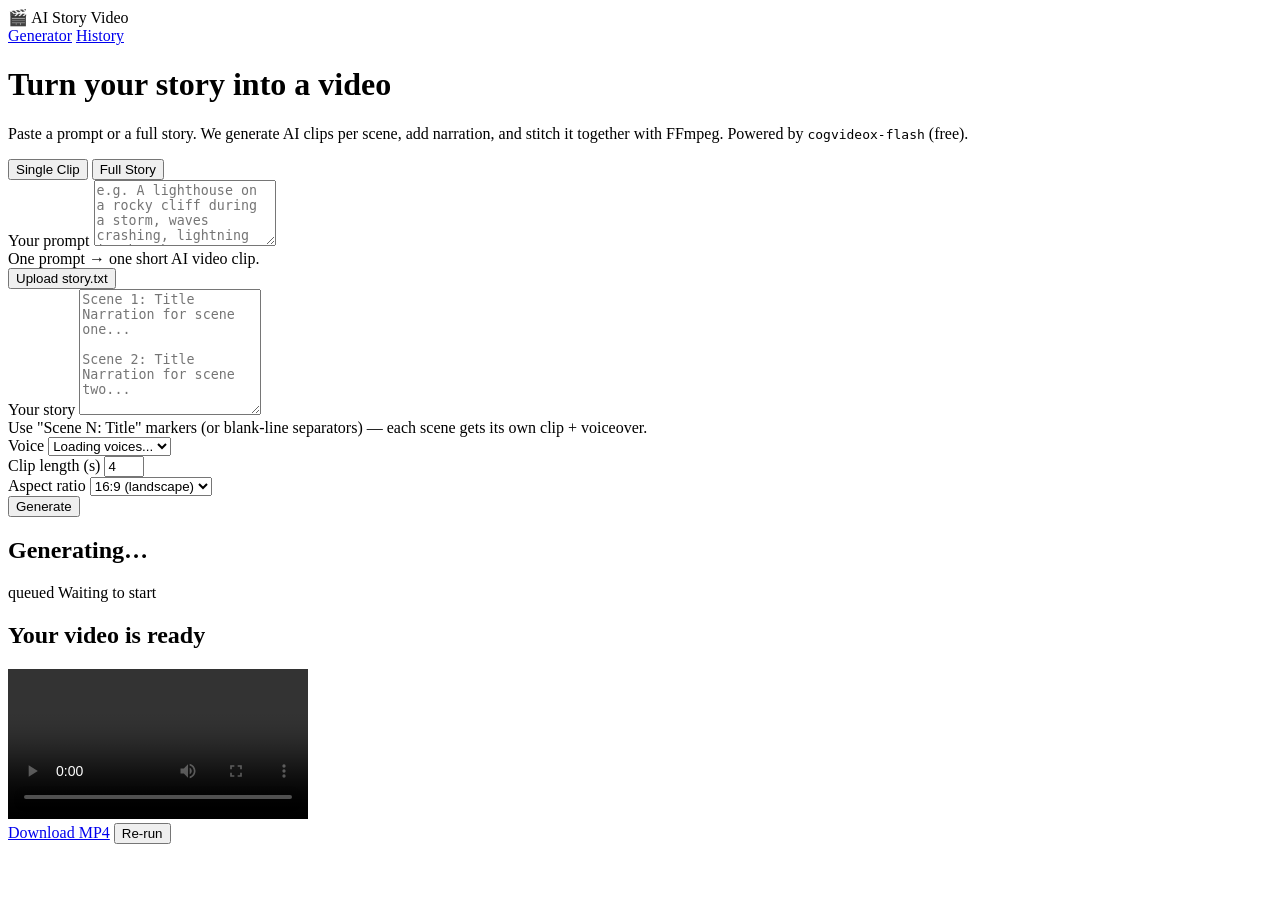
==== webapp/static/index.html @ 3d57f2c9 "AI story video generator: CLI pipeline + FastAPI web app" ====
<!DOCTYPE html>
<html lang="en">
<head>
  <meta charset="UTF-8" />
  <meta name="viewport" content="width=device-width, initial-scale=1.0" />
  <title>AI Story Video Generator</title>
  <link rel="stylesheet" href="/static/styles.css" />
</head>
<body>
  <header class="topbar">
    <div class="brand">🎬 <span>AI Story Video</span></div>
    <nav>
      <a href="/" class="active">Generator</a>
      <a href="/history">History</a>
    </nav>
  </header>

  <main class="container">
    <h1>Turn your story into a video</h1>
    <p class="subtitle">Paste a prompt or a full story. We generate AI clips per scene, add narration, and stitch it together with FFmpeg. Powered by <code>cogvideox-flash</code> (free).</p>

    <section class="card">
      <div class="mode-toggle">
        <button id="mode-clip" class="mode-btn active">Single Clip</button>
        <button id="mode-story" class="mode-btn">Full Story</button>
      </div>

      <!-- Single clip mode -->
      <div id="panel-clip" class="panel">
        <label for="prompt-clip">Your prompt</label>
        <textarea id="prompt-clip" rows="4" placeholder="e.g. A lighthouse on a rocky cliff during a storm, waves crashing, lightning in the sky..."></textarea>
        <div class="hint">One prompt → one short AI video clip.</div>
      </div>

      <!-- Full story mode -->
      <div id="panel-story" class="panel hidden">
        <div class="upload-row">
          <button id="upload-btn" class="btn-secondary" type="button">Upload story.txt</button>
          <input type="file" id="story-file" accept=".txt,text/plain" hidden />
          <span id="file-name" class="hint"></span>
        </div>
        <label for="story-text">Your story</label>
        <textarea id="story-text" rows="8" placeholder="Scene 1: Title&#10;Narration for scene one...&#10;&#10;Scene 2: Title&#10;Narration for scene two..."></textarea>
        <div class="hint">Use "Scene N: Title" markers (or blank-line separators) — each scene gets its own clip + voiceover.</div>
      </div>

      <!-- Params -->
      <div class="param-grid">
        <div class="field">
          <label for="voice-select">Voice</label>
          <select id="voice-select">
            <option value="">Loading voices...</option>
          </select>
        </div>
        <div class="field">
          <label for="duration-input">Clip length (s)</label>
          <input id="duration-input" type="number" min="2" max="6" value="4" />
        </div>
        <div class="field">
          <label for="ratio-select">Aspect ratio</label>
          <select id="ratio-select">
            <option value="16:9" selected>16:9 (landscape)</option>
            <option value="9:16">9:16 (portrait)</option>
            <option value="1:1">1:1 (square)</option>
          </select>
        </div>
      </div>

      <button id="generate-btn" class="btn-primary" type="button">Generate</button>
      <div id="form-error" class="error hidden"></div>
    </section>

    <!-- Progress -->
    <section id="progress-card" class="card hidden">
      <h2 id="progress-title">Generating…</h2>
      <div class="status-line">
        <span id="status-badge" class="badge">queued</span>
        <span id="status-text">Waiting to start</span>
      </div>
      <div class="progress-wrap">
        <div id="progress-bar" class="progress-bar" style="width:0%"></div>
      </div>
      <ul id="scene-list" class="scene-list"></ul>
      <div id="error-box" class="error hidden"></div>
    </section>

    <!-- Result -->
    <section id="result-card" class="card hidden">
      <h2>Your video is ready</h2>
      <video id="video-player" controls playsinline></video>
      <div class="result-actions">
        <a id="download-btn" class="btn-primary" href="#" download>Download MP4</a>
        <button id="rerun-btn" class="btn-secondary" type="button">Re-run</button>
      </div>
      <div class="hint" id="clip-links"></div>
    </section>
  </main>

  <script src="/static/app.js"></script>
</body>
</html>
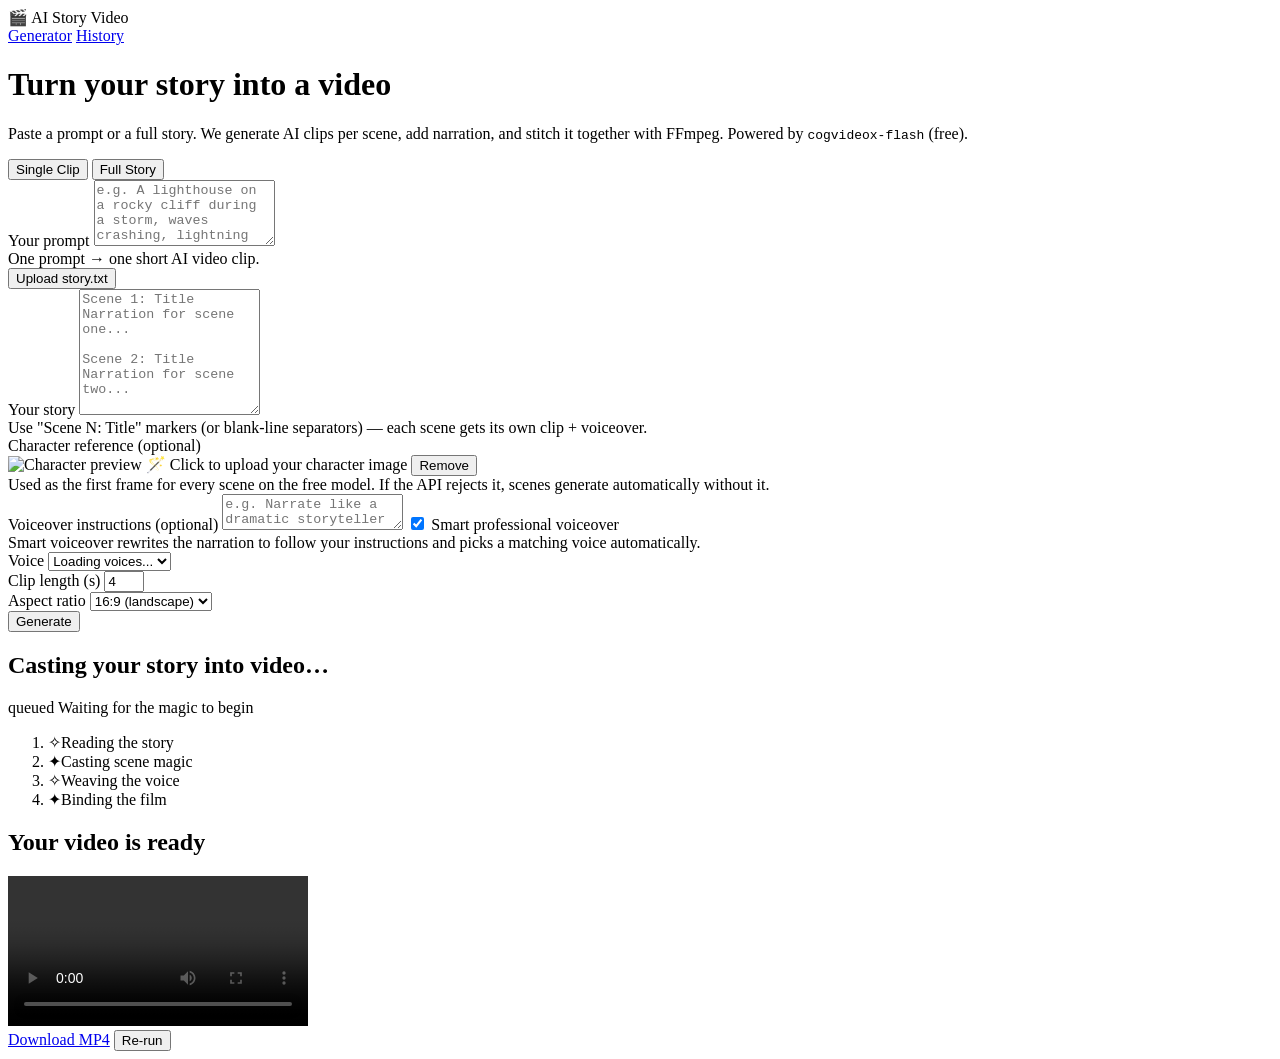
==== commit 088d7eb7: "Add character image upload, smart AI voiceover, curated voices, and magic progress UI" ====
--- a/webapp/static/index.html
+++ b/webapp/static/index.html
@@ -42,6 +42,27 @@
         <label for="story-text">Your story</label>
         <textarea id="story-text" rows="8" placeholder="Scene 1: Title&#10;Narration for scene one...&#10;&#10;Scene 2: Title&#10;Narration for scene two..."></textarea>
         <div class="hint">Use "Scene N: Title" markers (or blank-line separators) — each scene gets its own clip + voiceover.</div>
+
+        <div class="ref-block">
+          <label for="ref-file">Character reference (optional)</label>
+          <div class="ref-drop" id="ref-drop" title="Upload your character image">
+            <input type="file" id="ref-file" accept="image/png,image/jpeg,image/webp" hidden />
+            <img id="ref-preview" class="hidden" alt="Character preview" />
+            <span id="ref-placeholder">🪄 Click to upload your character image</span>
+            <button id="ref-remove" class="btn-secondary ref-remove hidden" type="button">Remove</button>
+          </div>
+          <div class="hint">Used as the first frame for every scene on the free model. If the API rejects it, scenes generate automatically without it.</div>
+        </div>
+
+        <div class="field voice-instructions-field">
+          <label for="voice-instructions">Voiceover instructions (optional)</label>
+          <textarea id="voice-instructions" rows="2" placeholder="e.g. Narrate like a dramatic storyteller — warm, slow, building suspense..."></textarea>
+          <label class="check-row">
+            <input type="checkbox" id="smart-voice" checked />
+            <span>Smart professional voiceover</span>
+          </label>
+          <div class="hint">Smart voiceover rewrites the narration to follow your instructions and picks a matching voice automatically.</div>
+        </div>
       </div>
 
       <!-- Params -->
@@ -71,17 +92,35 @@
     </section>
 
     <!-- Progress -->
-    <section id="progress-card" class="card hidden">
-      <h2 id="progress-title">Generating…</h2>
-      <div class="status-line">
-        <span id="status-badge" class="badge">queued</span>
-        <span id="status-text">Waiting to start</span>
+    <section id="progress-card" class="card magic-card hidden">
+      <div class="magic-stage">
+        <div class="orb-wrap">
+          <div class="orb">
+            <div class="orb-ring"></div>
+            <div class="orb-core"></div>
+            <span class="spark s1"></span><span class="spark s2"></span>
+            <span class="spark s3"></span><span class="spark s4"></span>
+            <span class="spark s5"></span><span class="spark s6"></span>
+            <span class="spark s7"></span><span class="spark s8"></span>
+          </div>
+        </div>
+        <h2 class="magic-title">Casting your story into video…</h2>
+        <div class="status-line">
+          <span id="status-badge" class="badge">queued</span>
+          <span id="status-text">Waiting for the magic to begin</span>
+        </div>
+        <div class="progress-wrap">
+          <div id="progress-bar" class="progress-bar" style="width:0%"></div>
+        </div>
+        <ol class="stage-list">
+          <li id="stage-0" class="stage"><span class="stage-ico">✧</span>Reading the story</li>
+          <li id="stage-1" class="stage"><span class="stage-ico">✦</span>Casting scene magic</li>
+          <li id="stage-2" class="stage"><span class="stage-ico">✧</span>Weaving the voice</li>
+          <li id="stage-3" class="stage"><span class="stage-ico">✦</span>Binding the film</li>
+        </ol>
+        <ul id="scene-list" class="scene-list"></ul>
+        <div id="error-box" class="error hidden"></div>
       </div>
-      <div class="progress-wrap">
-        <div id="progress-bar" class="progress-bar" style="width:0%"></div>
-      </div>
-      <ul id="scene-list" class="scene-list"></ul>
-      <div id="error-box" class="error hidden"></div>
     </section>
 
     <!-- Result -->
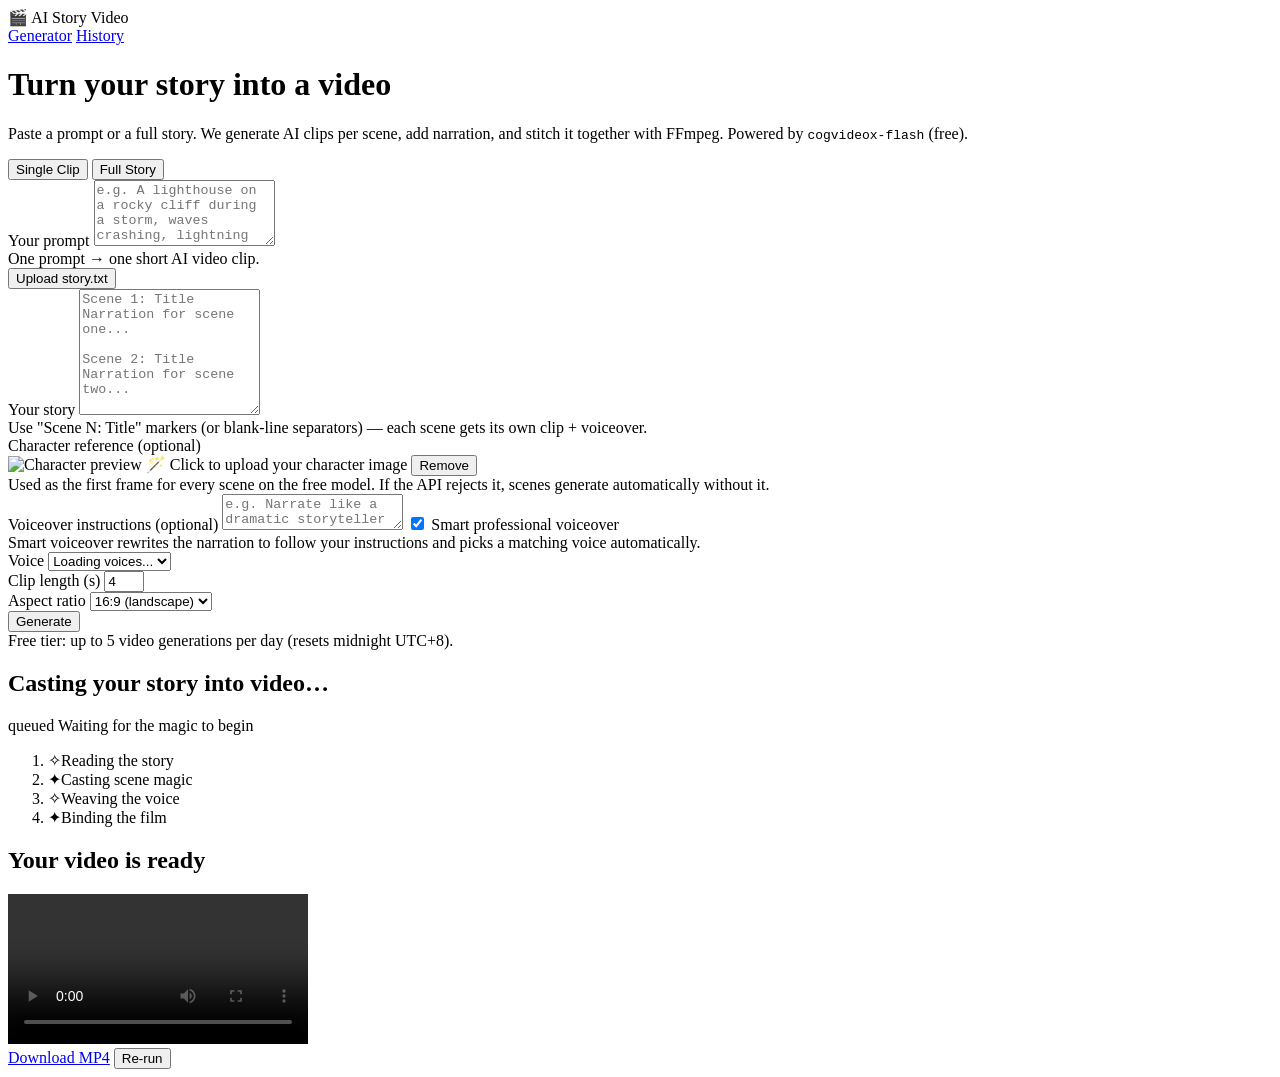
==== commit a93634dd: "Fail fast on NovAI daily-quota 429 with clear message; note 5/day free limit in UI" ====
--- a/webapp/static/index.html
+++ b/webapp/static/index.html
@@ -88,6 +88,7 @@
       </div>
 
       <button id="generate-btn" class="btn-primary" type="button">Generate</button>
+      <div class="hint">Free tier: up to 5 video generations per day (resets midnight UTC+8).</div>
       <div id="form-error" class="error hidden"></div>
     </section>
 
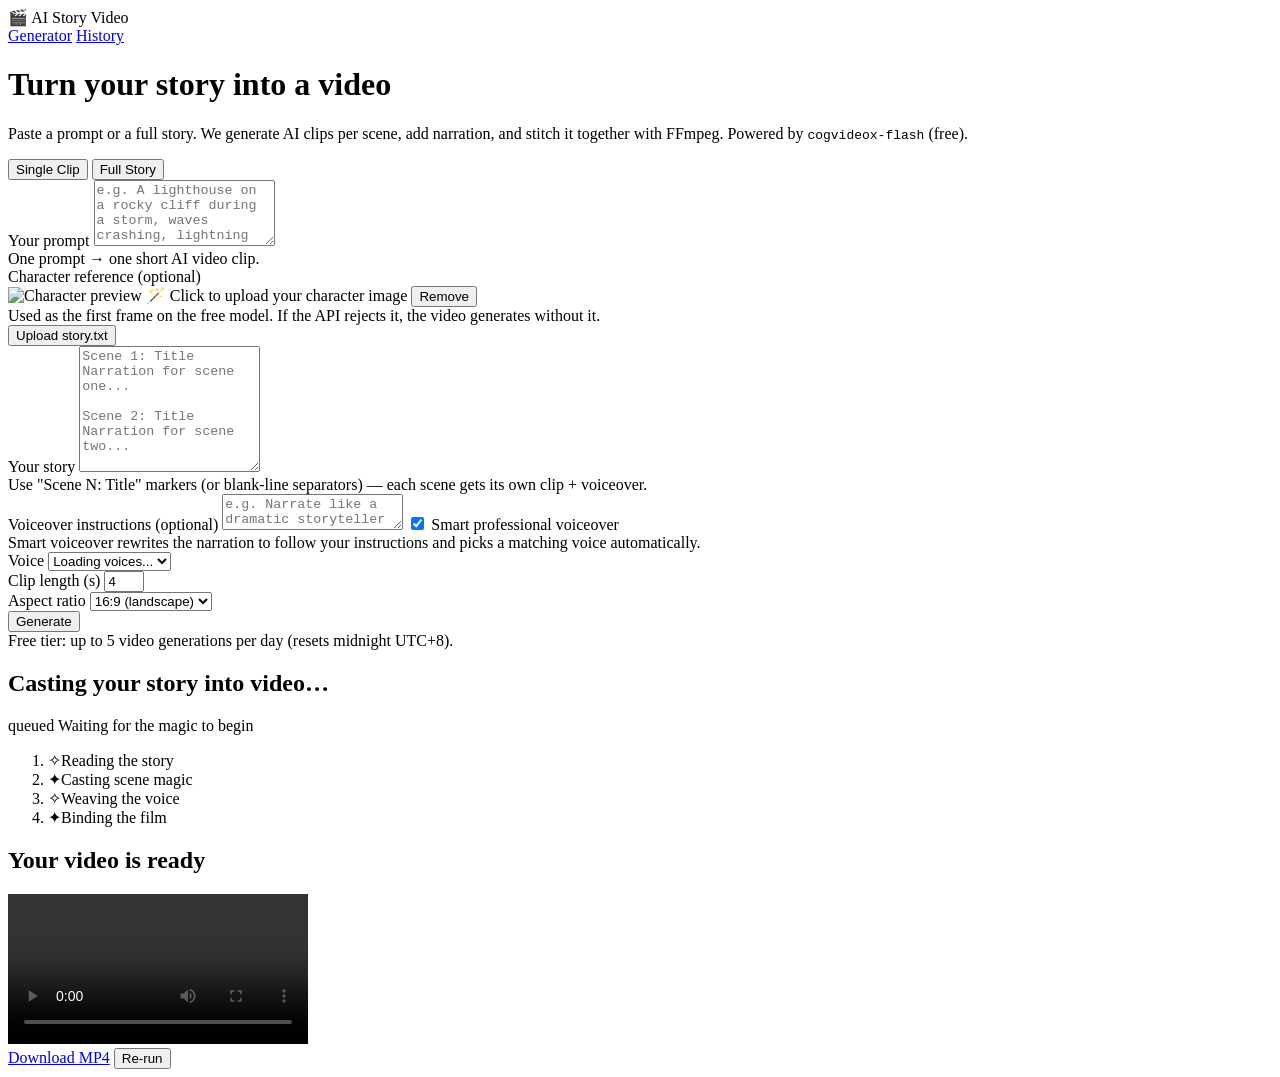
==== commit 2e177da3: "Rotate keys on any submit error; support VIDEO_API_KEY_N per-key env vars; add image upload to singl" ====
--- a/webapp/static/index.html
+++ b/webapp/static/index.html
@@ -32,6 +32,18 @@
         <div class="hint">One prompt → one short AI video clip.</div>
       </div>
 
+      <!-- Character reference (shared by both modes) -->
+      <div class="ref-block">
+        <label for="ref-file">Character reference (optional)</label>
+        <div class="ref-drop" id="ref-drop" title="Upload your character image">
+          <input type="file" id="ref-file" accept="image/png,image/jpeg,image/webp" hidden />
+          <img id="ref-preview" class="hidden" alt="Character preview" />
+          <span id="ref-placeholder">🪄 Click to upload your character image</span>
+          <button id="ref-remove" class="btn-secondary ref-remove hidden" type="button">Remove</button>
+        </div>
+        <div class="hint">Used as the first frame on the free model. If the API rejects it, the video generates without it.</div>
+      </div>
+
       <!-- Full story mode -->
       <div id="panel-story" class="panel hidden">
         <div class="upload-row">
@@ -42,17 +54,6 @@
         <label for="story-text">Your story</label>
         <textarea id="story-text" rows="8" placeholder="Scene 1: Title&#10;Narration for scene one...&#10;&#10;Scene 2: Title&#10;Narration for scene two..."></textarea>
         <div class="hint">Use "Scene N: Title" markers (or blank-line separators) — each scene gets its own clip + voiceover.</div>
-
-        <div class="ref-block">
-          <label for="ref-file">Character reference (optional)</label>
-          <div class="ref-drop" id="ref-drop" title="Upload your character image">
-            <input type="file" id="ref-file" accept="image/png,image/jpeg,image/webp" hidden />
-            <img id="ref-preview" class="hidden" alt="Character preview" />
-            <span id="ref-placeholder">🪄 Click to upload your character image</span>
-            <button id="ref-remove" class="btn-secondary ref-remove hidden" type="button">Remove</button>
-          </div>
-          <div class="hint">Used as the first frame for every scene on the free model. If the API rejects it, scenes generate automatically without it.</div>
-        </div>
 
         <div class="field voice-instructions-field">
           <label for="voice-instructions">Voiceover instructions (optional)</label>
